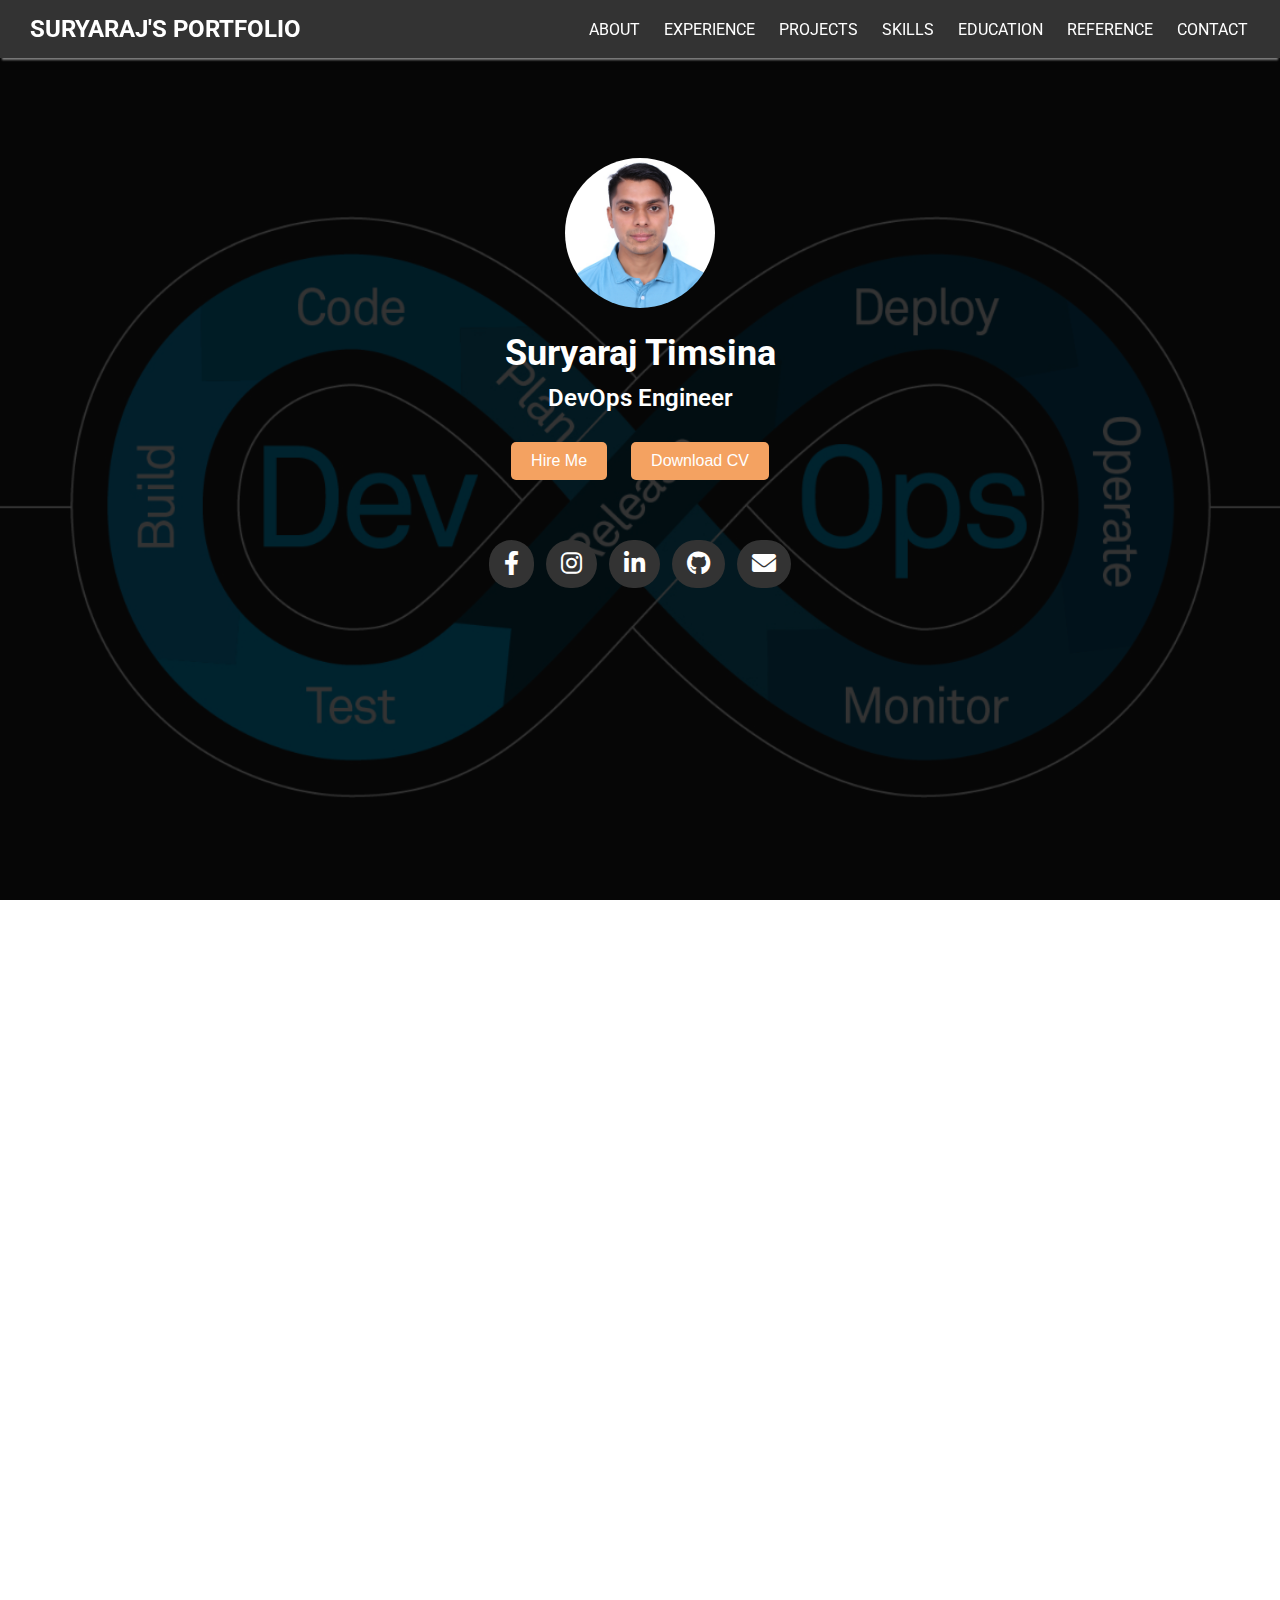
==== index.html @ a890db84 "Education draft" ====
<!DOCTYPE html>
<html lang="en">

<head>
  <meta charset="UTF-8">
  <meta name="viewport" content="width=device-width, initial-scale=1.0">
  <meta http-equiv="X-UA-Compatible" content="ie=edge">
  <title>Suryaraj Timsina - DevOps Professional</title>
  <link rel="stylesheet" href="styles.css">
  <link href="https://fonts.googleapis.com/css2?family=Roboto:wght@400;500;700&display=swap" rel="stylesheet">
  <link rel="stylesheet" href="https://cdnjs.cloudflare.com/ajax/libs/font-awesome/6.0.0-beta3/css/all.min.css">
</head>

<body>

  <header>
    <div class="logo" id="logo">
      SURYARAJ'S PORTFOLIO
    </div>
    <nav>
      <ul class="nav-links">
        <li><a href="#about">ABOUT</a></li>
        <li><a href="#experience">EXPERIENCE</a></li>
        <li><a href="#projects">PROJECTS</a></li>
        <li><a href="#skills">SKILLS</a></li>
        <li><a href="#education">EDUCATION</a></li>
        <li><a href="#reference">REFERENCE</a></li>
        <li><a href="#contact">CONTACT</a></li>
      </ul>
    </nav>
  </header>

  <!-- Landing Page Content -->
  <section class="hero" id="landingPage">
    <img class="background-img" src="background.jpg" alt="Background Image">
    <div class="hero-content">
      <img src="profile.jpg" alt="Suryaraj Timsina" class="profile-pic">
      <h1>Suryaraj Timsina</h1>
      <h2>DevOps Engineer</h2>
      <div class="buttons">
        <button class="btn" onclick="window.location.href='mailto:devopsuryaraj@gmail.com'">Hire Me</button>
        <button class="btn" onclick="window.location.href='SuryarajTimsina.pdf'">Download CV</button>
      </div>
      <div class="social-icons">
        <a href="https://www.facebook.com" target="_blank"><i class="fab fa-facebook-f"></i></a>
        <a href="https://www.instagram.com" target="_blank"><i class="fab fa-instagram"></i></a>
        <a href="https://www.linkedin.com" target="_blank"><i class="fab fa-linkedin-in"></i></a>
        <a href="https://github.com" target="_blank"><i class="fab fa-github"></i></a>
        <a href="mailto:devopsuryaraj@gmail.com"><i class="fas fa-envelope"></i></a>
      </div>
    </div>
  </section>


  <!-- About Section -->
  <section id="about">
    <div class="container">
      <h2>About Me</h2>
      <p>I am a results-driven DevOps professional with over 9 years of experience in automating, optimizing, and implementing Continuous Integration/Continuous Deployment (CI/CD) pipelines to enhance software delivery. My expertise lies in containerization, cloud infrastructure, and configuration management, enabling teams to achieve scalable and secure deployments. I am passionate about staying on the cutting edge of technology, with a focus on DevSecOps and implementing best practices in cloud computing.</p>
    </div>
  </section>

  <!-- Experience Section -->
  <section id="experience">
    <h2>Experience</h2>
    <div class="experience-container">
      <!-- Experience item 1 -->
      <div class="experience-item">
        <h3>DevOps Trainer</h3>
        <h4>TechAxis | Kumaripati, Nepal | 08/2022 - Present</h4>
        <div class="experience-summary">
          <p>Authored and delivered DevOps training to 290+ individuals.</p>
          <button class="see-more-btn">See More</button>
        </div>
        <div class="experience-details">
          <ul>
            <li>Successfully trained and guided students for AWS Cloud certification, with 70% passing the AWS SAA-C03 exam.</li>
            <li>Organized and led 10+ DevOps workshops, resulting in a 40% increase in tool adoption and hands-on proficiency among participants.</li>
            <li>Successfully guided teams in automating infrastructure provisioning for over 50 projects.</li>
            <li>Conducted webinars and online workshops reaching over 500 participants globally.</li>
          </ul>
        </div>
      </div>

      <!-- Experience item 2 -->
      <div class="experience-item">
        <h3>Senior System Engineer</h3>
        <h4>LogPoint | Jawalakhel, Nepal | 05/2018 - 07/2024</h4>
        <div class="experience-summary">
          <p>Engineered and optimized Docker-based CI/CD pipelines.</p>
          <button class="see-more-btn">See More</button>
        </div>
        <div class="experience-details">
          <ul>
            <li>Streamlined cloud VM image creation (AWS AMI, Azure VHD, OVA) using Packer, Terraform, PowerShell, and Jenkins, stabilizing artifacts by 95%.</li>
            <li>Promoted a DevOps culture across teams, enhancing system reliability and developer productivity by 60%.</li>
            <li>Introduced open-source security tools (SNYK, OPENVAS, Trivy) to strengthen container security and improve resilience by 80%.</li>
          </ul>
        </div>
      </div>

      <!-- Experience item 3 -->
      <div class="experience-item">
        <h3>IT Engineer</h3>
        <h4>Deerwalk Services Pvt. Ltd. | Sifal, Nepal | 06/2015 - 05/2018</h4>
        <div class="experience-summary">
          <p>Deployed and maintained Ubuntu, CentOS, and Windows servers.</p>
          <button class="see-more-btn">See More</button>
        </div>
        <div class="experience-details">
          <ul>
            <li>Revamped network infrastructure by upgrading 35+ Cisco smart switches and automating configurations with Ansible, improving deployment efficiency.</li>
            <li>Ensured HIPAA compliance by implementing data security measures, reducing security vulnerabilities by 55%.</li>
            <li>Strengthened physical and cybersecurity by conducting vulnerability scans with Nessus, deploying ESET antivirus, and managing surveillance systems.</li>
          </ul>
        </div>
      </div>
    </div>
  </section>
  
  <!-- Projects Section -->
  <section id="projects">
    <div class="container">
      <h2>Projects</h2>
      <p>Information about your projects...</p>
    </div>
  </section>
  
  <!-- Skills Section -->
  <section id="skills">
    <h2>Skills</h2>
    <div class="skills-container">
      <div class="skills-column">
        <div class="skill">
          <label for="terraform">Terraform</label>
          <div class="progress-bar-container">
            <div class="progress-bar" data-progress="90"></div>
            <span class="percentage">0%</span>
          </div>
        </div>
        <div class="skill">
          <label for="aws">AWS Services</label>
          <div class="progress-bar-container">
            <div class="progress-bar" data-progress="80"></div>
            <span class="percentage">0%</span>
          </div>
        </div>
        <div class="skill">
          <label for="python">Python & Shell Scripting</label>
          <div class="progress-bar-container">
            <div class="progress-bar" data-progress="70"></div>
            <span class="percentage">0%</span>
          </div>
        </div>
        <div class="skill">
          <label for="postgres">PostgreSQL, MySQL, Mongo</label>
          <div class="progress-bar-container">
            <div class="progress-bar" data-progress="75"></div>
            <span class="percentage">0%</span>
          </div>
        </div>
      </div>
  
      <div class="skills-column">
        <div class="skill">
          <label for="docker">Docker</label>
          <div class="progress-bar-container">
            <div class="progress-bar" data-progress="85"></div>
            <span class="percentage">0%</span>
          </div>
        </div>
        <div class="skill">
          <label for="kubernetes">Kubernetes</label>
          <div class="progress-bar-container">
            <div class="progress-bar" data-progress="70"></div>
            <span class="percentage">0%</span>
          </div>
        </div>
        <div class="skill">
          <label for="jenkins">Jenkins</label>
          <div class="progress-bar-container">
            <div class="progress-bar" data-progress="70"></div>
            <span class="percentage">0%</span>
          </div>
        </div>
        <div class="skill">
          <label for="ansible">Ansible</label>
          <div class="progress-bar-container">
            <div class="progress-bar" data-progress="80"></div>
            <span class="percentage">0%</span>
          </div>
        </div>
      </div>
    </div>
  </section>   

<!-- Education Section -->
<section id="education">
  <h2>Education & Certifications</h2>
  <div class="education-container">
    <!-- Left Column: Formal Education -->
    <div class="education-left">
      <div class="education-item">
        <div class="education-icon">
          <i class="fas fa-graduation-cap"></i>
        </div>
        <h3>Deerwalk Institute of Technology, Sifal, Kathmandu</h3>
        <p class="degree">Bachelor of Science - Computer Science Information & Technology</p>
      </div>
  
      <div class="education-item">
        <div class="education-icon">
          <i class="fas fa-graduation-cap"></i>
        </div>
        <h3>Pokhara Higher Secondary School, Bagar, Pokhara</h3>
        <p class="degree">+2 Science</p>
      </div>
    </div>

    <!-- Right Column: Certifications and Trainings -->
    <div class="education-right">
      <!-- Certifications Box -->
      <div class="education-item certifications">
        <div class="education-icon">
          <i class="fas fa-certificate"></i>
        </div>
        <h3>Certifications</h3>
        <ul class="trainings-list">
          <li><strong><a href="https://www.redhat.com/en/services/certification" target="_blank">RHCSA, RHCE [170-276-836]</a></strong></li>
          <li><strong>Agile Foundation</strong></li>
          <li><strong>Microservices and DevOps</strong></li>
        </ul>
      </div>

      <!-- Trainings Box -->
      <div class="education-item trainings">
        <div class="education-icon">
          <i class="fas fa-certificate"></i>
        </div>
        <h3>Trainings</h3>
        <ul class="trainings-list">
          <li><strong>Linux Basics</strong></li>
          <li><strong>Power Workshop on Java Programming</strong></li>
        </ul>
      </div>
    </div>
  </div>
</section>

  <!-- Reference Section -->
  <section id="reference">
    <div class="container">
      <h2>Reference</h2>
      <p>References or testimonials...</p>
    </div>
  </section>

  <!-- Contact Section -->
  <section id="contact">
    <div class="container">
      <h2>Contact</h2>
      <p>Contact details...</p>
    </div>
  </section>

  <footer>
    <p>&copy; 2024 Suryaraj Timsina. All Rights Reserved.</p>
  </footer>

  <script>
    // Scroll the page to the top (landing page) when the logo is clicked
    document.getElementById("logo").addEventListener("click", function () {
      document.getElementById("landingPage").scrollIntoView({ behavior: "smooth" });
    });

    // Toggle "See More" content visibility for all experiences
    document.querySelectorAll('.see-more-btn').forEach(function (button) {
      button.addEventListener('click', function () {
        const details = this.parentElement.nextElementSibling; // The details container
        const summary = this.parentElement; // The summary container

        // Toggle visibility of the full details
        if (details.style.display === 'none' || details.style.display === '') {
          details.style.display = 'block';
          this.textContent = 'See Less';
        } else {
          details.style.display = 'none';
          this.textContent = 'See More';
        }
      });
    });

    // Function to animate the progress bars
    function animateProgressBars(entries) {
      entries.forEach(entry => {
        if (entry.isIntersecting) {
          const progressBars = entry.target.querySelectorAll('.progress-bar');
          progressBars.forEach(bar => {
            const targetPercentage = bar.getAttribute('data-progress');
            const percentageSpan = bar.nextElementSibling;

            // Animate the progress bar
            bar.style.width = targetPercentage + '%';

            // Update the percentage text
            let currentPercentage = 0;
            const interval = setInterval(() => {
              if (currentPercentage < targetPercentage) {
                currentPercentage++;
                percentageSpan.textContent = `${currentPercentage}%`;
              } else {
                clearInterval(interval);
              }
            }, 10);
          });
        }
      });
    }

    // Setup IntersectionObserver
    const skillsSection = document.querySelector('#skills');
    const observer = new IntersectionObserver(animateProgressBars, {
      threshold: 0.5 // Trigger when 50% of the skills section is in view
    });

    observer.observe(skillsSection);
  </script>

</body>
</html>
---- styles.css ----
/* General Styling */
* {
  margin: 0;
  padding: 0;
  box-sizing: border-box;
}

html, body {
  height: 100%;
  scroll-behavior: smooth; /* Smooth scrolling for the entire page */
  font-family: 'Roboto', sans-serif;
  overflow-x: hidden; /* Prevent horizontal scrolling */
}

body {
  display: flex;
  flex-direction: column;
  height: 100vh; /* Ensure body takes full viewport height */
  overflow-y: scroll; /* Enable vertical scrolling */
}

/* Sticky Navigation Menu */
header {
  position: sticky;
  top: 0;
  background-color: #333;
  padding: 5px 0;
  z-index: 100; /* Ensures menu stays above content */
  display: flex;
  justify-content: space-between;
  align-items: center;
  width: 100%;
  box-shadow: 0 4px 2px -2px gray; /* Optional: Adds shadow for visual separation */
}

header .logo {
  font-size: 24px;
  font-weight: bold;
  color: white;
  cursor: pointer;
  padding: 10px;
  margin-left: 20px; /* Add some space from the left */
  text-align: left;
}

header .nav-links {
  display: flex;
  justify-content: center;
  margin-right: 20px;
}

header .nav-links li {
  list-style: none;
  margin: 0 2px; /* Reduced space between menu items */
}

header .nav-links a {
  color: white;
  text-decoration: none;
  font-size: 16px;
  padding: 4px 10px;
  transition: background-color 0.3s ease;
}

header .nav-links a:hover {
  background-color: #555;
}

/* Active menu item style */
header .nav-links a.active {
  background-color: #f4a261;
  color: #fff;
}

/* Section Styling */
section {
  padding: 60px 20px;
  text-align: center;
  min-height: 100vh; /* Full viewport height */
  scroll-snap-align: start; /* Ensures each section snaps into place */
  background-color: #f4f4f9;
  border-bottom: 2px solid #ddd;
  overflow: hidden; /* Hide overflow to keep the layout clean */
  position: relative; /* Ensure sections stack properly */
  z-index: 1;
}

/* Section Headings */
section h2 {
  font-size: 32px;
  margin-bottom: 20px;
  font-weight: 600;
  margin-top: 60px;
}

section p {
  font-size: 18px;
  color: #555;
}

/* Hero Section Styling */
.hero {
  position: relative;
  text-align: center;
  background-color: #2d3436;
  color: white;
  padding: 80px 20px;
  z-index: 1;
}

.hero::before {
  content: "";
  position: absolute;
  top: 0;
  left: 0;
  width: 100%;
  height: 100%;
  background-color: rgba(0, 0, 0, 0.8); /* Increased opacity for more dim effect */
  z-index: 0;
}

.hero .background-img {
  width: 100%;
  height: 100%;
  position: absolute;
  top: 0;
  left: 0;
  z-index: -1;
  object-fit: cover;
}

.hero-content {
  position: relative;
  z-index: 1;
}

.hero .profile-pic {
  width: 150px;
  height: 150px;
  border-radius: 50%;
  object-fit: cover;
  margin: 20px auto;
}

.hero h1 {
  font-size: 36px;
  font-weight: 700;
}

.hero h2 {
  font-size: 24px;
  margin-top: 10px;
}

.hero .buttons {
  margin-top: 20px;
}

.hero .btn {
  background-color: #f4a261;
  color: white;
  padding: 10px 20px;
  margin: 10px;
  border: none;
  border-radius: 5px;
  cursor: pointer;
  font-size: 16px;
}

.hero .btn:hover {
  background-color: #e76f51;
}

/* Social Icons Styling */
.hero .social-icons {
  position: relative;
  top: 60px;
}

.hero .social-icons a {
  color: white;
  text-decoration: none;
  margin: 0 4px;
  font-size: 24px;
  padding: 10px 15px;
  background-color: #333;
  border-radius: 25px;
  transition: background-color 0.3s ease, transform 0.3s ease;
}

.hero .social-icons a:hover {
  background-color: #f4a261;
  transform: scale(1.1);
}

/* Container for About, Projects, Education, References, Contact */
.container {
  max-width: 1200px;
  margin: 20px auto;
  padding: 20px;
  background-color: #fff;
  border-radius: 10px;
  border: 2px solid #ddd;
  box-shadow: 0 4px 10px rgba(0, 0, 0, 0.1);
}

/* Skills Section */
.skills-container {
  display: flex;
  justify-content: space-between;
  flex-wrap: wrap;
  max-width: 1200px;
  margin: 20px auto;
  padding: 20px;
  background-color: #fff;
  border-radius: 10px;
  border: 2px solid #ddd;
  box-shadow: 0 4px 10px rgba(0, 0, 0, 0.1);
}

.skills-wrapper {
  display: flex;
  flex-direction: column;
  align-items: center;
  width: 100%;
  max-width: 1200px;
  margin: 40px auto;
  padding: 20px;
  background-color: #fff;
  border-radius: 10px;
  border: 2px solid #ddd;
  box-shadow: 0 4px 10px rgba(0, 0, 0, 0.1);
}

.skills-column {
  width: 48%;
}

.skill {
  margin-bottom: 20px;
  text-align: left;
}

label {
  font-size: 18px;
  color: #333;
  display: block;
  margin-bottom: 5px;
  text-align: left;
}

.progress-bar-container {
  position: relative;
  width: 100%;
  height: 5px; /* Reduced height to make it thinner */
  background-color: #e0e0e0;
  border-radius: 10px;
  margin-bottom: 15px;
}

.progress-bar {
  position: absolute;
  top: 0;
  left: 0;
  height: 100%;
  background-color: #f4a261;
  border-radius: 10px;
  width: 0%; /* Start at 0% width */
  transition: width 2s ease; /* Smooth transition when animating the width */
}

.percentage {
  position: absolute;
  top: -20px; /* Move above the progress bar */
  right: 10px; /* Align to the top-right */
  font-weight: bold;
  font-size: 14px;
  color: black; /* Change percentage text color to black */
}

/* Responsive Design for Skills */
@media (max-width: 768px) {
  .skills-column {
    width: 100%; /* Stack columns on smaller screens */
  }
}

/* Experience Section Container */
.experience-container {
  max-width: 1200px; /* Same width as skills-container */
  margin: 20px auto; /* Center the container */
  padding: 20px;
  background-color: #f9f9f9;
  border: 2px solid #ddd;
  border-radius: 10px;
  box-shadow: 0 4px 10px rgba(0, 0, 0, 0.1); /* Add a subtle shadow */
  overflow-y: auto; /* Enable scrolling if content overflows */
  box-sizing: border-box; /* Include padding in width calculations */
}

/* Individual Experience Items */
.experience-item {
  margin-bottom: 20px;
  padding-left: 20px;
  text-align: left; /* Left-align experience content */
}

/* Job Titles */
.experience-item h3 {
  font-size: 22px;
  color: #333;
  margin-bottom: 5px;
  text-align: left;
}

/* Company and Date Information */
.experience-item h4 {
  font-size: 18px;
  color: #555;
  margin-bottom: 10px;
  text-align: left;
}

/* Summary (initial visible content) */
.experience-summary p {
  font-size: 16px;
  color: #333;
  text-align: left; /* Left-align the summary paragraph */
}

/* Bullet Points */
.experience-item ul {
  list-style-type: disc;
  padding-left: 40px;
  font-size: 16px;
  color: #666;
  text-align: left; /* Left-align bullet points */
}

.experience-item ul li {
  margin-bottom: 8px;
}

/* Experience Details (Initially hidden) */
.experience-details {
  display: none;
  margin-top: 10px;
  padding-left: 20px;
}

/* Button styling */
.see-more-btn {
  background-color: #f4a261;
  color: white;
  padding: 8px 16px;
  border: none;
  border-radius: 5px;
  cursor: pointer;
  font-size: 16px;
  margin-top: 10px;
  transition: background-color 0.3s;
}

.see-more-btn:hover {
  background-color: #e76f51;
}

/* Footer Styling */
footer {
  background-color: #333;
  color: white;
  text-align: center;
  padding: 20px;
  margin-top: auto;
  width: 100%;
}

/* Responsive Design */
@media (max-width: 768px) {
  header {
    flex-direction: column;
    text-align: center;
  }

  header .nav-links {
    flex-direction: column;
  }

  header .nav-links li {
    margin: 10px 0;
  }

  section h2 {
    font-size: 28px;
  }

  section p {
    font-size: 16px;
  }

  .skills-container {
    flex-direction: column;
    align-items: center;
  }

  .skills-column {
    width: 100%;
  }
}

@media (max-width: 480px) {
  .hero .profile-pic {
    width: 120px;
    height: 120px;
  }

  .hero h1 {
    font-size: 24px;
  }

  .hero h2 {
    font-size: 18px;
  }

  section h2 {
    font-size: 24px;
  }

  section p {
    font-size: 14px;
  }
}

/* General Education Container Styling */
.education-container {
  display: flex;
  justify-content: space-between;
  gap: 20px; /* Gap between left and right columns */
  flex-wrap: wrap;
  max-width: 1200px;
  margin: 0 auto;
}

.education-left,
.education-right {
  width: 48%; /* Adjust width for both columns */
  flex-grow: 1;
}

/* Education Item */
.education-item {
  background-color: #fff;
  padding: 20px;
  width: 100%;
  max-width: 500px;
  border-radius: 10px;
  box-shadow: 0 10px 30px rgba(0, 0, 0, 0.1);
  text-align: left;
  transition: all 0.3s ease-in-out;
}

/* Add margin to the formal education items for spacing */
.education-left .education-item {
  margin-bottom: 20px; /* Space between Bachelor and +2 items */
}

.education-item:hover {
  transform: translateY(-10px);
  box-shadow: 0 15px 50px rgba(0, 0, 0, 0.15);
}

/* Education Icon */
.education-icon {
  font-size: 40px;
  color: #f4a261;
  margin-bottom: 10px;
}

/* Education Item Titles */
.education-item h3 {
  font-size: 24px;
  color: #333;
  margin-bottom: 10px;
}

/* Degree and Year */
.degree {
  font-size: 18px;
  color: #555;
  margin-bottom: 10px;
}

.year {
  font-size: 16px;
  color: #777;
}

/* Training and Certifications Lists */
.trainings-list {
  list-style: none;
  padding-left: 0;
  font-size: 18px;
  color: #555;
  text-align: left;
}

.trainings-list li {
  margin-bottom: 8px;
}

.trainings-list a {
  text-decoration: none;
  color: #f4a261;
}

.trainings-list a:hover {
  text-decoration: underline;
  color: #e76f51;
}

/* Certifications Box Styling */
.education-right .certifications {
  background-color: #f9f9f9;
  margin-bottom: 20px; /* Space between the certifications and trainings */
}

/* Trainings Box Styling */
.education-right .trainings {
  background-color: #f2f2f2; /* Light background color for trainings */
}

/* Responsive Design for Education */
@media (max-width: 768px) {
  .education-left,
  .education-right {
    width: 100%; /* Stack both columns on smaller screens */
  }
}
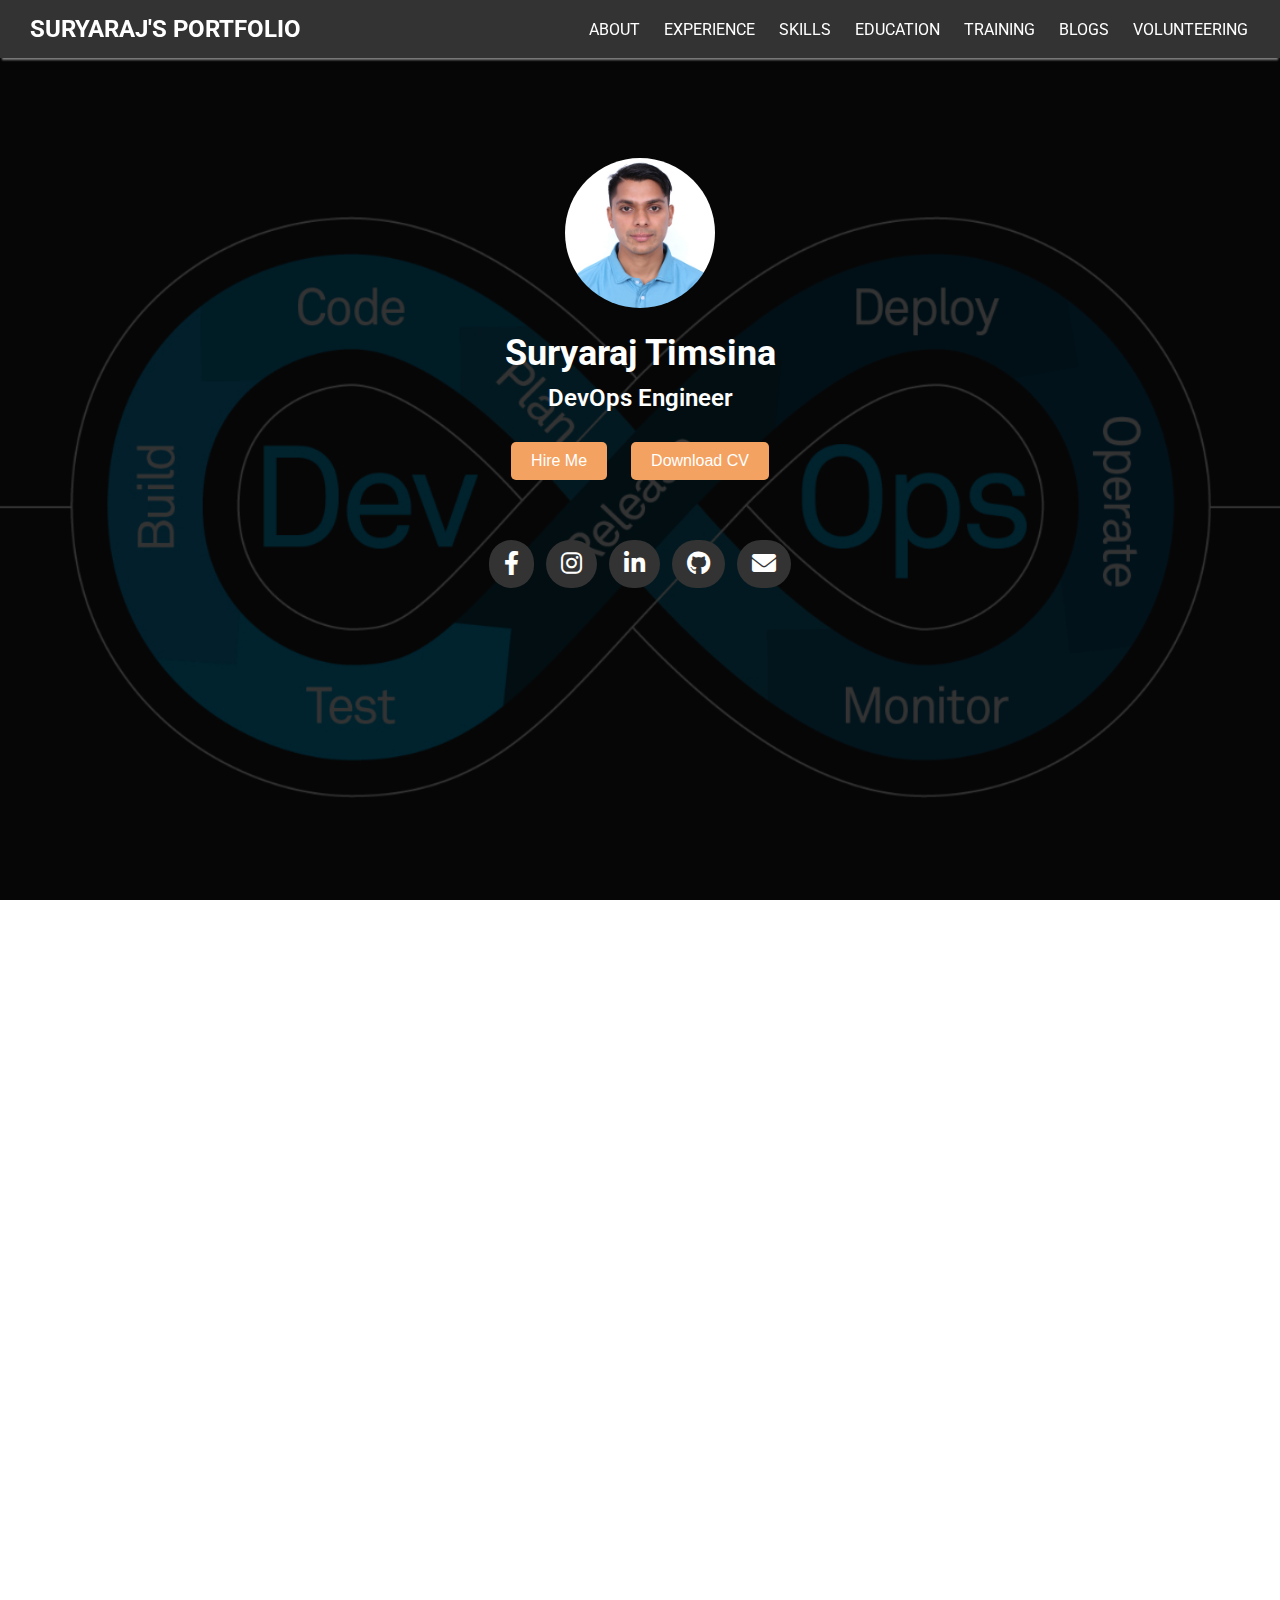
==== commit 46f3e73b: "added volunteering" ====
--- a/index.html
+++ b/index.html
@@ -21,11 +21,11 @@
       <ul class="nav-links">
         <li><a href="#about">ABOUT</a></li>
         <li><a href="#experience">EXPERIENCE</a></li>
-        <li><a href="#projects">PROJECTS</a></li>
         <li><a href="#skills">SKILLS</a></li>
         <li><a href="#education">EDUCATION</a></li>
-        <li><a href="#reference">REFERENCE</a></li>
-        <li><a href="#contact">CONTACT</a></li>
+        <li><a href="#training">TRAINING</a></li>
+        <li><a href="#blog">BLOGS</a></li>
+        <li><a href="#volunteering">VOLUNTEERING</a></li>
       </ul>
     </nav>
   </header>
@@ -51,15 +51,39 @@
     </div>
   </section>
 
-
-  <!-- About Section -->
   <section id="about">
-    <div class="container">
-      <h2>About Me</h2>
-      <p>I am a results-driven DevOps professional with over 9 years of experience in automating, optimizing, and implementing Continuous Integration/Continuous Deployment (CI/CD) pipelines to enhance software delivery. My expertise lies in containerization, cloud infrastructure, and configuration management, enabling teams to achieve scalable and secure deployments. I am passionate about staying on the cutting edge of technology, with a focus on DevSecOps and implementing best practices in cloud computing.</p>
-    </div>
-  </section>
-
+    <div class="about-container">
+      <h2>About</h2>
+      <p class="intro">Hi there, I'm <strong>Suryaraj Timsina</strong>, a passionate DevOps engineer committed to shaping the future of software development.</p>
+  
+      <div class="about-content">
+        <!-- Left Column -->
+        <div class="about-left">
+          <p>I am a DevOps professional with 9+ years of experience in automating and optimizing CI/CD pipelines. I specialize in containerization, cloud infrastructure, and configuration management, enabling teams to achieve secure and scalable deployments.</p>
+          <p>I'm passionate about emerging technologies and DevSecOps, and I focus on helping teams adopt cloud computing best practices for more efficient software delivery.</p>
+          <p>Throughout my career, I’ve led digital transformations, delivering impactful solutions for businesses and end users.</p>
+        </div>
+  
+        <!-- Right Column -->
+        <div class="about-right">
+          <div class="key-stats">
+            <h3>Key Stats & Achievements</h3>
+            <ul>
+              <li><strong>9+ Years</strong> of experience in DevOps</li>
+              <li><strong>50+</strong> teams trained in cloud & DevOps</li>
+              <li><strong>70%</strong> improvement in efficiency through automation</li>
+            </ul>
+          </div>
+  
+          <div class="about-mission">
+            <h3>Mission Statement</h3>
+            <p>My mission is to integrate software development and IT operations, empowering businesses to deliver faster, safer, and more reliable solutions.</p>
+          </div>
+        </div>
+      </div>
+    </div>
+  </section>  
+  
   <!-- Experience Section -->
   <section id="experience">
     <h2>Experience</h2>
@@ -118,11 +142,11 @@
     </div>
   </section>
   
-  <!-- Projects Section -->
-  <section id="projects">
-    <div class="container">
-      <h2>Projects</h2>
-      <p>Information about your projects...</p>
+  <!-- Training Section -->
+  <section id="training">
+    <div class="training-container">
+      <h2>Training & Workshops</h2>
+      <p>Training and workshops...</p>
     </div>
   </section>
   
@@ -247,21 +271,50 @@
   </div>
 </section>
 
-  <!-- Reference Section -->
-  <section id="reference">
+  <!-- Blog Section -->
+  <section id="blog">
     <div class="container">
-      <h2>Reference</h2>
-      <p>References or testimonials...</p>
+      <h2> Blogs & Articles</h2>
+      <p>Blogs and Articles</p>
     </div>
   </section>
 
-  <!-- Contact Section -->
-  <section id="contact">
-    <div class="container">
-      <h2>Contact</h2>
-      <p>Contact details...</p>
-    </div>
-  </section>
+<!-- Volunteering Section -->
+<section id="volunteering">
+  <div class="volunteering-container">
+    <h2>Volunteering</h2>
+    <div class="volunteering-content">
+      <!-- Volunteering Item 1 -->
+      <div class="volunteering-item">
+        <h3>ICT Consultant</h3>
+        <h4>Himalayan Children’s Charities and TPRF</h4>
+        <span class="volunteering-dates">04/2017 - 06/2021</span>
+        <p>Provided IT consultancy to improve digital infrastructure and supported various initiatives for children's education and welfare.</p>
+      </div>
+      <!-- Volunteering Item 2 -->
+      <div class="volunteering-item">
+        <h3>ICT Instructor</h3>
+        <h4>Deerwalk Institute of Technology</h4>
+        <span class="volunteering-dates">05/2017 - 07/2017</span>
+        <p>Taught ICT concepts and skills to undergraduate students, focusing on practical applications and project-based learning.</p>
+      </div>
+      <!-- Volunteering Item 3 -->
+      <div class="volunteering-item">
+        <h3>Chartered Treasurer & International Service Director</h3>
+        <h4>Rotaract Club of Hemja</h4>
+        <span class="volunteering-dates">12/2012 - 12/2018</span>
+        <p>Led community service projects, managed financial records, and fostered international collaborations to support various causes.</p>
+      </div>
+      <!-- Volunteering Item 4 -->
+      <div class="volunteering-item">
+        <h3>IT Club Member</h3>
+        <h4>Deerwalk Institute of Technology</h4>
+        <span class="volunteering-dates">11/2014 - 11/2015</span>
+        <p>Organized tech-related events and workshops to encourage students to engage in practical IT projects and innovations.</p>
+      </div>
+    </div>
+  </div>
+</section>
 
   <footer>
     <p>&copy; 2024 Suryaraj Timsina. All Rights Reserved.</p>
--- a/styles.css
+++ b/styles.css
@@ -193,7 +193,7 @@
   transform: scale(1.1);
 }
 
-/* Container for About, Projects, Education, References, Contact */
+/* Container for Projects, Education/
 .container {
   max-width: 1200px;
   margin: 20px auto;
@@ -282,6 +282,157 @@
 @media (max-width: 768px) {
   .skills-column {
     width: 100%; /* Stack columns on smaller screens */
+  }
+}
+
+/* About Section Styling */
+#about {
+  background-color: #f7f7f7;
+  padding: 40px 20px; /* Reduced padding */
+  text-align: center;
+  border-top: 4px solid #00aaff;
+}
+
+#about h2 {
+  font-size: 32px;
+  font-weight: bold;
+  color: #333;
+  text-align: left;
+  margin-bottom: 15px; /* Reduced margin */
+  padding-bottom: 10px;
+}
+
+.intro {
+  font-size: 20px;
+  color: #555;
+  line-height: 1.6;
+  margin-bottom: 20px; /* Reduced margin */
+}
+
+/* About Content Layout */
+.about-content {
+  display: flex;
+  justify-content: space-between;
+  gap: 30px;
+  flex-wrap: wrap;
+  margin-top: 30px;
+}
+
+.about-left,
+.about-right {
+  flex: 1;
+  min-width: 300px;
+  max-width: 600px;
+}
+
+.about-left {
+  text-align: justify;
+  font-size: 18px;
+  color: #333;
+  line-height: 1.6;
+}
+.about-left p {
+  margin-bottom: 20px; /* Adds space between paragraphs */
+}
+.about-right {
+  text-align: left;
+  font-size: 18px;
+  color: #333;
+}
+
+.about-right .key-stats ul {
+  list-style-type: none;
+  padding-left: 0;
+}
+
+.key-stats li {
+  font-size: 18px;
+  color: #555;
+  margin-bottom: 10px;
+  position: relative;
+  padding-left: 25px;
+}
+
+.key-stats li::before {
+  content: '→'; /* Custom bullet arrow */
+  position: absolute;
+  left: 0;
+  top: 0;
+  font-size: 20px;
+  color: #f4a261; /* Arrow color */
+}
+
+.key-stats h3 {
+  font-size: 22px;
+  font-weight: bold;
+  color: #00aaff;
+  margin-bottom: 15px;
+}
+
+/* Mission Statement Section */
+.about-mission {
+  margin-top: 40px; /* Add more space above the mission statement */
+  text-align: left;
+}
+
+.about-mission h3 {
+  font-size: 22px;
+  font-weight: bold;
+  color: #333;
+  margin-bottom: 15px;
+}
+
+.about-mission p {
+  font-size: 18px;
+  color: #555;
+  line-height: 1.6;
+  font-style: italic;
+}
+
+/* About Container Styling */
+.about-container {
+  max-width: 1200px;
+  margin: 0 auto;
+  padding: 20px 60px; /* Reduced padding */
+  background-color: #fff;
+  border-radius: 15px;
+  box-shadow: 0 6px 20px rgba(0, 0, 0, 0.1);
+  border: 2px solid #ddd;
+  overflow-y: auto;
+  box-sizing: border-box;
+}
+
+/* Responsive Design */
+@media (max-width: 768px) {
+  .about-content {
+    flex-direction: column;
+    gap: 20px;
+  }
+
+  .about-container {
+    padding: 20px 20px;
+  }
+
+  #about h2 {
+    font-size: 28px;
+  }
+
+  .intro {
+    font-size: 18px;
+  }
+
+  .about-left,
+  .about-right {
+    max-width: 100%;
+  }
+
+  /* Key Stats Section */
+  .key-stats {
+    margin-bottom: 20px;
+  }
+
+  .about-mission p {
+    font-size: 16px;
   }
 }
 
@@ -536,3 +687,87 @@
     width: 100%; /* Stack both columns on smaller screens */
   }
 }
+
+.training-container {
+  max-width: 1200px;
+  margin: 20px auto;
+  padding: 20px;
+  background-color: #fff;
+  border-radius: 10px;
+  border: 2px solid #ddd;
+  box-shadow: 0 4px 10px rgba(0, 0, 0, 0.1);
+}
+
+/* Volunteering Section Styling */
+.volunteering-container {
+  max-width: 1200px;
+  margin: 40px auto;
+  padding: 30px;
+  background-color: #fff;
+  border-radius: 10px;
+  border: 2px solid #ddd;
+  box-shadow: 0 4px 10px rgba(0, 0, 0, 0.1);
+  text-align: left;
+}
+
+#volunteering h2 {
+  font-size: 36px;
+  text-align: center;
+  color: #333;
+  margin-bottom: 20px;
+  text-transform: uppercase;
+}
+
+.volunteering-content {
+  display: flex;
+  flex-wrap: wrap;
+  gap: 20px;
+  margin-top: 20px;
+}
+
+.volunteering-item {
+  flex: 1 1 calc(48% - 10px); /* Two items per row with a gap */
+  background-color: #f9f9f9;
+  border: 1px solid #ddd;
+  border-radius: 8px;
+  padding: 20px;
+  box-shadow: 0 4px 10px rgba(0, 0, 0, 0.05);
+  transition: transform 0.3s, box-shadow 0.3s;
+}
+
+.volunteering-item:hover {
+  transform: translateY(-10px);
+  box-shadow: 0 8px 20px rgba(0, 0, 0, 0.1);
+}
+
+.volunteering-item h3 {
+  font-size: 22px;
+  color: #333;
+  margin-bottom: 5px;
+}
+
+.volunteering-item h4 {
+  font-size: 18px;
+  color: #666;
+  margin-bottom: 10px;
+}
+
+.volunteering-dates {
+  font-size: 16px;
+  color: #999;
+  margin-bottom: 15px;
+  display: block;
+}
+
+.volunteering-item p {
+  font-size: 16px;
+  color: #555;
+  line-height: 1.6;
+}
+
+/* Responsive Design */
+@media (max-width: 768px) {
+  .volunteering-item {
+    flex: 1 1 100%; /* Single column for smaller screens */
+  }
+}
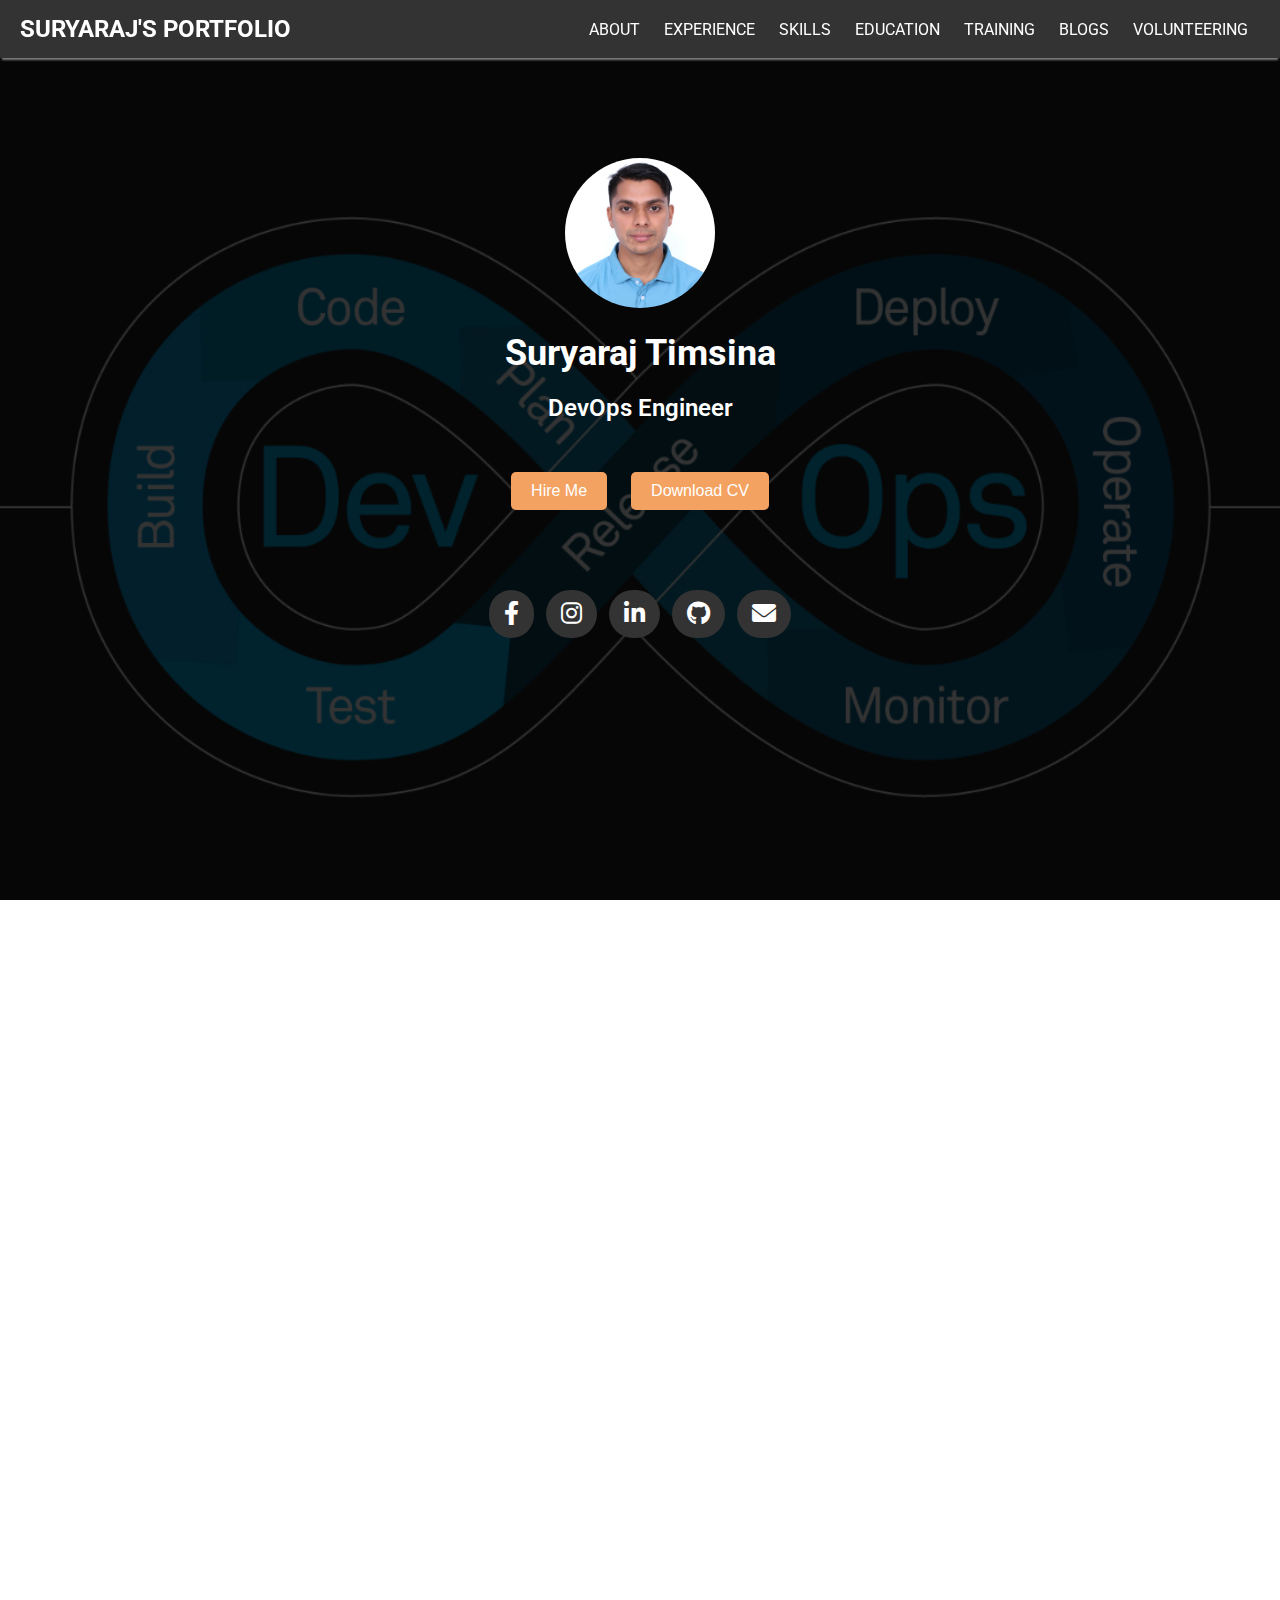
==== commit e1663dc5: "Update students count" ====
--- a/index.html
+++ b/index.html
@@ -16,6 +16,10 @@
   <header>
     <div class="logo" id="logo">
       SURYARAJ'S PORTFOLIO
+    </div>
+    <!-- Hamburger Icon for mobile -->
+    <div class="hamburger" id="hamburger" onclick="toggleMenu()">
+      <i class="fas fa-bars"></i>
     </div>
     <nav>
       <ul class="nav-links">
@@ -42,10 +46,10 @@
         <button class="btn" onclick="window.location.href='SuryarajTimsina.pdf'">Download CV</button>
       </div>
       <div class="social-icons">
-        <a href="https://www.facebook.com" target="_blank"><i class="fab fa-facebook-f"></i></a>
-        <a href="https://www.instagram.com" target="_blank"><i class="fab fa-instagram"></i></a>
-        <a href="https://www.linkedin.com" target="_blank"><i class="fab fa-linkedin-in"></i></a>
-        <a href="https://github.com" target="_blank"><i class="fab fa-github"></i></a>
+        <a href="https://www.facebook.com/rtr.suryaraj.timsina" target="_blank"><i class="fab fa-facebook-f"></i></a>
+        <a href="https://www.instagram.com/rtr.suryaraj_timsina" target="_blank"><i class="fab fa-instagram"></i></a>
+        <a href="https://www.linkedin.com/in/suryarajtimsina" target="_blank"><i class="fab fa-linkedin-in"></i></a>
+        <a href="https://github.com/srtimsina" target="_blank"><i class="fab fa-github"></i></a>
         <a href="mailto:devopsuryaraj@gmail.com"><i class="fas fa-envelope"></i></a>
       </div>
     </div>
@@ -53,7 +57,7 @@
 
   <section id="about">
     <div class="about-container">
-      <h2>About</h2>
+      <h2>About Me</h2>
       <p class="intro">Hi there, I'm <strong>Suryaraj Timsina</strong>, a passionate DevOps engineer committed to shaping the future of software development.</p>
   
       <div class="about-content">
@@ -93,12 +97,12 @@
         <h3>DevOps Trainer</h3>
         <h4>TechAxis | Kumaripati, Nepal | 08/2022 - Present</h4>
         <div class="experience-summary">
-          <p>Authored and delivered DevOps training to 290+ individuals.</p>
+          <p>Authored and delivered DevOps training to 525+ individuals.</p>
           <button class="see-more-btn">See More</button>
         </div>
         <div class="experience-details">
           <ul>
-            <li>Successfully trained and guided students for AWS Cloud certification, with 70% passing the AWS SAA-C03 exam.</li>
+            <li>Successfully trained and guided students for DevOps and AWS Cloud certification, with 70% passing the AWS SAA-C03 exam.</li>
             <li>Organized and led 10+ DevOps workshops, resulting in a 40% increase in tool adoption and hands-on proficiency among participants.</li>
             <li>Successfully guided teams in automating infrastructure provisioning for over 50 projects.</li>
             <li>Conducted webinars and online workshops reaching over 500 participants globally.</li>
@@ -141,28 +145,27 @@
       </div>
     </div>
   </section>
-  
-  <!-- Training Section -->
-  <section id="training">
-    <div class="training-container">
-      <h2>Training & Workshops</h2>
-      <p>Training and workshops...</p>
-    </div>
-  </section>
-  
+    
   <!-- Skills Section -->
   <section id="skills">
     <h2>Skills</h2>
     <div class="skills-container">
       <div class="skills-column">
         <div class="skill">
-          <label for="terraform">Terraform</label>
+          <label for="linux">Linux</label>
           <div class="progress-bar-container">
             <div class="progress-bar" data-progress="90"></div>
             <span class="percentage">0%</span>
           </div>
         </div>
         <div class="skill">
+          <label for="docker">Docker</label>
+          <div class="progress-bar-container">
+            <div class="progress-bar" data-progress="95"></div>
+            <span class="percentage">0%</span>
+          </div>
+        </div>
+        <div class="skill">
           <label for="aws">AWS Services</label>
           <div class="progress-bar-container">
             <div class="progress-bar" data-progress="80"></div>
@@ -170,50 +173,69 @@
           </div>
         </div>
         <div class="skill">
-          <label for="python">Python & Shell Scripting</label>
+          <label for="terraform">Terraform & OpenTofu</label>
+          <div class="progress-bar-container">
+            <div class="progress-bar" data-progress="80"></div>
+            <span class="percentage">0%</span>
+          </div>
+        </div>
+        <div class="skill">
+          <label for="python">Shell & Python Scripting</label>
+          <div class="progress-bar-container">
+            <div class="progress-bar" data-progress="80"></div>
+            <span class="percentage">0%</span>
+          </div>
+        </div>
+        <div class="skill">
+          <label for="postgres">PostgreSQL, MySQL, Mongo</label>
+          <div class="progress-bar-container">
+            <div class="progress-bar" data-progress="75"></div>
+            <span class="percentage">0%</span>
+          </div>
+        </div>
+      </div>
+
+      <div class="skills-column">
+        <div class="skill">
+          <label for="monitoring">Prometheus & Grafana</label>
+          <div class="progress-bar-container">
+            <div class="progress-bar" data-progress="80"></div>
+            <span class="percentage">0%</span>
+          </div>
+        </div>
+        <div class="skill">
+          <label for="kubernetes">Kubernetes</label>
           <div class="progress-bar-container">
             <div class="progress-bar" data-progress="70"></div>
             <span class="percentage">0%</span>
           </div>
         </div>
         <div class="skill">
-          <label for="postgres">PostgreSQL, MySQL, Mongo</label>
-          <div class="progress-bar-container">
-            <div class="progress-bar" data-progress="75"></div>
-            <span class="percentage">0%</span>
-          </div>
-        </div>
-      </div>
-  
-      <div class="skills-column">
-        <div class="skill">
-          <label for="docker">Docker</label>
-          <div class="progress-bar-container">
-            <div class="progress-bar" data-progress="85"></div>
-            <span class="percentage">0%</span>
-          </div>
-        </div>
-        <div class="skill">
-          <label for="kubernetes">Kubernetes</label>
-          <div class="progress-bar-container">
-            <div class="progress-bar" data-progress="70"></div>
-            <span class="percentage">0%</span>
-          </div>
-        </div>
-        <div class="skill">
           <label for="jenkins">Jenkins</label>
           <div class="progress-bar-container">
-            <div class="progress-bar" data-progress="70"></div>
+            <div class="progress-bar" data-progress="95"></div>
             <span class="percentage">0%</span>
           </div>
         </div>
         <div class="skill">
           <label for="ansible">Ansible</label>
           <div class="progress-bar-container">
+            <div class="progress-bar" data-progress="90"></div>
+            <span class="percentage">0%</span>
+          </div>
+        <div class="skill">
+          <label for="azure">Azure Cloud</label>
+          <div class="progress-bar-container">
             <div class="progress-bar" data-progress="80"></div>
             <span class="percentage">0%</span>
           </div>
         </div>
+        <div class="skill">
+          <label for="versioncontrol">Version control systems(git)</label>
+          <div class="progress-bar-container">
+            <div class="progress-bar" data-progress="90"></div>
+            <span class="percentage">0%</span>
+          </div>
       </div>
     </div>
   </section>   
@@ -271,11 +293,60 @@
   </div>
 </section>
 
+<!-- Training Section -->
+<section id="training">
+  <div class="training-container">
+    <h2>Training & Workshops</h2>
+    <div class="training-content">
+      <!-- Training Item 1 -->
+      <div class="training-item">
+        <h3>Linux System Administration Trainer</h3>
+        <h4>Professional Training Course | 2018</h4>
+        <ul>
+          <li>Linux System Administration, Module-I [RHCSA]</li>
+          <li>Linux System Administration, Module-II [RHCE part-I]</li>
+        </ul>
+      </div>
+      <!-- Training Item 2 -->
+      <div class="training-item">
+        <h3>IT and Networking Instructor</h3>
+        <h4>PowerWorkshop-IV, DWIT | 2017</h4>
+        <ul>
+          <li>Basics on networking, switching, and routing and wireless technologies</li>
+          <li>Layer-3 DNS</li>
+          <li>Hotspot management in Mikrotik RB</li>
+          <li>Setting up AD in Windows Server 2008R2</li>
+        </ul>
+      </div>
+      <!-- Training Item 3 -->
+      <div class="training-item">
+        <h3>System and Network Administration Instructor</h3>
+        <h4>PowerWorkshop-V, DWIT | 2018</h4>
+        <ul>
+          <li>Linux basics foundation module</li>
+          <li>Basics on networking, switching, and routing and wireless technologies</li>
+          <li>Layer-3 DNS</li>
+        </ul>
+      </div>
+      <!-- Training Item 4 -->
+      <div class="training-item">
+        <h3>System and Network Administration Instructor</h3>
+        <h4>PowerWorkshop-VI, DWIT | 2018</h4>
+        <ul>
+          <li>Linux basics foundation module</li>
+          <li>Basics on networking, switching, and routing and wireless technologies</li>
+          <li>Layer-3 DNS</li>
+        </ul>
+      </div>
+    </div>
+  </div>
+</section>
+
   <!-- Blog Section -->
   <section id="blog">
     <div class="container">
       <h2> Blogs & Articles</h2>
-      <p>Blogs and Articles</p>
+      <p>Thanks for visiting, we will add soon...</p>
     </div>
   </section>
 
@@ -321,6 +392,21 @@
   </footer>
 
   <script>
+      function toggleMenu() {
+      const navLinks = document.querySelector(".nav-links");
+      const hamburgerIcon = document.querySelector(".hamburger i");
+
+      navLinks.classList.toggle("active");
+
+      // Toggle between "hamburger" and "close" icons
+      if (navLinks.classList.contains("active")) {
+        hamburgerIcon.classList.remove("fa-bars");
+        hamburgerIcon.classList.add("fa-times");
+      } else {
+        hamburgerIcon.classList.remove("fa-times");
+        hamburgerIcon.classList.add("fa-bars");
+      }
+    }
     // Scroll the page to the top (landing page) when the logo is clicked
     document.getElementById("logo").addEventListener("click", function () {
       document.getElementById("landingPage").scrollIntoView({ behavior: "smooth" });
@@ -329,8 +415,8 @@
     // Toggle "See More" content visibility for all experiences
     document.querySelectorAll('.see-more-btn').forEach(function (button) {
       button.addEventListener('click', function () {
-        const details = this.parentElement.nextElementSibling; // The details container
-        const summary = this.parentElement; // The summary container
+        const details = this.parentElement.nextElementSibling;
+        const summary = this.parentElement;
 
         // Toggle visibility of the full details
         if (details.style.display === 'none' || details.style.display === '') {
@@ -373,7 +459,7 @@
     // Setup IntersectionObserver
     const skillsSection = document.querySelector('#skills');
     const observer = new IntersectionObserver(animateProgressBars, {
-      threshold: 0.5 // Trigger when 50% of the skills section is in view
+      threshold: 0.5
     });
 
     observer.observe(skillsSection);
--- a/styles.css
+++ b/styles.css
@@ -7,16 +7,16 @@
 
 html, body {
   height: 100%;
-  scroll-behavior: smooth; /* Smooth scrolling for the entire page */
+  scroll-behavior: smooth;
   font-family: 'Roboto', sans-serif;
-  overflow-x: hidden; /* Prevent horizontal scrolling */
+  overflow-x: hidden;
 }
 
 body {
   display: flex;
   flex-direction: column;
-  height: 100vh; /* Ensure body takes full viewport height */
-  overflow-y: scroll; /* Enable vertical scrolling */
+  height: 100vh;
+  overflow-y: scroll;
 }
 
 /* Sticky Navigation Menu */
@@ -25,12 +25,12 @@
   top: 0;
   background-color: #333;
   padding: 5px 0;
-  z-index: 100; /* Ensures menu stays above content */
+  z-index: 100;
   display: flex;
   justify-content: space-between;
   align-items: center;
   width: 100%;
-  box-shadow: 0 4px 2px -2px gray; /* Optional: Adds shadow for visual separation */
+  box-shadow: 0 4px 2px -2px gray;
 }
 
 header .logo {
@@ -39,8 +39,23 @@
   color: white;
   cursor: pointer;
   padding: 10px;
-  margin-left: 20px; /* Add some space from the left */
-  text-align: left;
+  margin-left: 10px;
+  text-align: left;
+}
+
+/* Hamburger Icon */
+.hamburger {
+  display: none;
+  cursor: pointer;
+  position: absolute;
+  top: 10px;
+  right: 20px;
+  z-index: 200;
+}
+
+.hamburger i {
+  font-size: 30px;
+  color: white;
 }
 
 header .nav-links {
@@ -51,7 +66,7 @@
 
 header .nav-links li {
   list-style: none;
-  margin: 0 2px; /* Reduced space between menu items */
+  margin: 0 2px;
 }
 
 header .nav-links a {
@@ -76,12 +91,12 @@
 section {
   padding: 60px 20px;
   text-align: center;
-  min-height: 100vh; /* Full viewport height */
-  scroll-snap-align: start; /* Ensures each section snaps into place */
+  min-height: 100vh; 
+  scroll-snap-align: start;
   background-color: #f4f4f9;
   border-bottom: 2px solid #ddd;
-  overflow: hidden; /* Hide overflow to keep the layout clean */
-  position: relative; /* Ensure sections stack properly */
+  overflow: hidden;
+  position: relative;
   z-index: 1;
 }
 
@@ -96,6 +111,11 @@
 section p {
   font-size: 18px;
   color: #555;
+}
+
+/* Mobile Menu */
+.nav-links.active {
+  display: block;
 }
 
 /* Hero Section Styling */
@@ -115,7 +135,7 @@
   left: 0;
   width: 100%;
   height: 100%;
-  background-color: rgba(0, 0, 0, 0.8); /* Increased opacity for more dim effect */
+  background-color: rgba(0, 0, 0, 0.8);
   z-index: 0;
 }
 
@@ -149,11 +169,11 @@
 
 .hero h2 {
   font-size: 24px;
-  margin-top: 10px;
+  margin-top: 20px;
 }
 
 .hero .buttons {
-  margin-top: 20px;
+  margin-top: 40px;
 }
 
 .hero .btn {
@@ -174,7 +194,7 @@
 /* Social Icons Styling */
 .hero .social-icons {
   position: relative;
-  top: 60px;
+  top: 80px;
 }
 
 .hero .social-icons a {
@@ -193,7 +213,7 @@
   transform: scale(1.1);
 }
 
-/* Container for Projects, Education/
+/* Container for Projects, Education*/
 .container {
   max-width: 1200px;
   margin: 20px auto;
@@ -211,7 +231,7 @@
   flex-wrap: wrap;
   max-width: 1200px;
   margin: 20px auto;
-  padding: 20px;
+  padding: 80px;
   background-color: #fff;
   border-radius: 10px;
   border: 2px solid #ddd;
@@ -252,7 +272,7 @@
 .progress-bar-container {
   position: relative;
   width: 100%;
-  height: 5px; /* Reduced height to make it thinner */
+  height: 5px;
   background-color: #e0e0e0;
   border-radius: 10px;
   margin-bottom: 15px;
@@ -265,30 +285,30 @@
   height: 100%;
   background-color: #f4a261;
   border-radius: 10px;
-  width: 0%; /* Start at 0% width */
-  transition: width 2s ease; /* Smooth transition when animating the width */
+  width: 0%;
+  transition: width 2s ease;
 }
 
 .percentage {
   position: absolute;
-  top: -20px; /* Move above the progress bar */
-  right: 10px; /* Align to the top-right */
+  top: -20px;
+  right: 10px;
   font-weight: bold;
   font-size: 14px;
-  color: black; /* Change percentage text color to black */
+  color: black;
 }
 
 /* Responsive Design for Skills */
 @media (max-width: 768px) {
   .skills-column {
-    width: 100%; /* Stack columns on smaller screens */
+    width: 100%;
   }
 }
 
 /* About Section Styling */
 #about {
   background-color: #f7f7f7;
-  padding: 40px 20px; /* Reduced padding */
+  padding: 40px 20px;
   text-align: center;
   border-top: 4px solid #00aaff;
 }
@@ -298,7 +318,7 @@
   font-weight: bold;
   color: #333;
   text-align: left;
-  margin-bottom: 15px; /* Reduced margin */
+  margin-bottom: 15px;
   padding-bottom: 10px;
 }
 
@@ -306,7 +326,7 @@
   font-size: 20px;
   color: #555;
   line-height: 1.6;
-  margin-bottom: 20px; /* Reduced margin */
+  margin-bottom: 20px;
 }
 
 /* About Content Layout */
@@ -332,7 +352,7 @@
   line-height: 1.6;
 }
 .about-left p {
-  margin-bottom: 20px; /* Adds space between paragraphs */
+  margin-bottom: 20px;
 }
 .about-right {
   text-align: left;
@@ -354,12 +374,12 @@
 }
 
 .key-stats li::before {
-  content: '→'; /* Custom bullet arrow */
+  content: '➤';
   position: absolute;
   left: 0;
   top: 0;
-  font-size: 20px;
-  color: #f4a261; /* Arrow color */
+  font-size: 15px;
+  color: #f4a261;
 }
 
 .key-stats h3 {
@@ -371,7 +391,7 @@
 
 /* Mission Statement Section */
 .about-mission {
-  margin-top: 40px; /* Add more space above the mission statement */
+  margin-top: 40px;
   text-align: left;
 }
 
@@ -393,7 +413,7 @@
 .about-container {
   max-width: 1200px;
   margin: 0 auto;
-  padding: 20px 60px; /* Reduced padding */
+  padding: 20px 60px;
   background-color: #fff;
   border-radius: 15px;
   box-shadow: 0 6px 20px rgba(0, 0, 0, 0.1);
@@ -438,22 +458,22 @@
 
 /* Experience Section Container */
 .experience-container {
-  max-width: 1200px; /* Same width as skills-container */
-  margin: 20px auto; /* Center the container */
+  max-width: 1200px;
+  margin: 20px auto;
   padding: 20px;
   background-color: #f9f9f9;
   border: 2px solid #ddd;
   border-radius: 10px;
-  box-shadow: 0 4px 10px rgba(0, 0, 0, 0.1); /* Add a subtle shadow */
-  overflow-y: auto; /* Enable scrolling if content overflows */
-  box-sizing: border-box; /* Include padding in width calculations */
+  box-shadow: 0 4px 10px rgba(0, 0, 0, 0.1);
+  overflow-y: auto;
+  box-sizing: border-box;
 }
 
 /* Individual Experience Items */
 .experience-item {
   margin-bottom: 20px;
   padding-left: 20px;
-  text-align: left; /* Left-align experience content */
+  text-align: left;
 }
 
 /* Job Titles */
@@ -476,7 +496,7 @@
 .experience-summary p {
   font-size: 16px;
   color: #333;
-  text-align: left; /* Left-align the summary paragraph */
+  text-align: left;
 }
 
 /* Bullet Points */
@@ -485,14 +505,13 @@
   padding-left: 40px;
   font-size: 16px;
   color: #666;
-  text-align: left; /* Left-align bullet points */
+  text-align: left;
 }
 
 .experience-item ul li {
   margin-bottom: 8px;
 }
 
-/* Experience Details (Initially hidden) */
 .experience-details {
   display: none;
   margin-top: 10px;
@@ -534,11 +553,34 @@
   }
 
   header .nav-links {
+    display: none;
     flex-direction: column;
+    text-align: right;
+    width: 100%;
+    padding: 20px;
+    background-color: #333;
+    position: absolute;
+    top: 0;
+    left: 0;
+    z-index: 100;
+    box-shadow: 0 4px 10px rgba(0, 0, 0, 0.1);
   }
 
   header .nav-links li {
     margin: 10px 0;
+  }
+
+  header .nav-links.active {
+    display: flex;
+  }
+
+  header .nav-links a {
+    font-size: 16px;
+    padding: 10px;
+  }
+
+  .hamburger {
+    display: block;
   }
 
   section h2 {
@@ -586,7 +628,7 @@
 .education-container {
   display: flex;
   justify-content: space-between;
-  gap: 20px; /* Gap between left and right columns */
+  gap: 20px;
   flex-wrap: wrap;
   max-width: 1200px;
   margin: 0 auto;
@@ -594,7 +636,7 @@
 
 .education-left,
 .education-right {
-  width: 48%; /* Adjust width for both columns */
+  width: 48%;
   flex-grow: 1;
 }
 
@@ -612,7 +654,7 @@
 
 /* Add margin to the formal education items for spacing */
 .education-left .education-item {
-  margin-bottom: 20px; /* Space between Bachelor and +2 items */
+  margin-bottom: 20px;
 }
 
 .education-item:hover {
@@ -672,30 +714,100 @@
 /* Certifications Box Styling */
 .education-right .certifications {
   background-color: #f9f9f9;
-  margin-bottom: 20px; /* Space between the certifications and trainings */
+  margin-bottom: 20px;
 }
 
 /* Trainings Box Styling */
 .education-right .trainings {
-  background-color: #f2f2f2; /* Light background color for trainings */
+  background-color: #f2f2f2;
 }
 
 /* Responsive Design for Education */
 @media (max-width: 768px) {
   .education-left,
   .education-right {
-    width: 100%; /* Stack both columns on smaller screens */
-  }
-}
-
+    width: 100%;
+  }
+}
+
+/* Training Section Styling */
 .training-container {
   max-width: 1200px;
-  margin: 20px auto;
-  padding: 20px;
+  margin: 40px auto;
+  padding: 10px;
   background-color: #fff;
   border-radius: 10px;
   border: 2px solid #ddd;
   box-shadow: 0 4px 10px rgba(0, 0, 0, 0.1);
+  text-align: left;
+}
+
+#training h2 {
+  font-size: 32px;
+  text-align: center;
+  color: #333;
+  margin-bottom: 20px;
+}
+
+.training-content {
+  display: flex;
+  flex-wrap: wrap;
+  gap: 20px;
+}
+
+.training-item {
+  flex: 1 1 calc(48% - 10px);
+  background-color: #f9f9f9;
+  border: 1px solid #ddd;
+  border-radius: 8px;
+  padding: 20px;
+  box-shadow: 0 4px 10px rgba(0, 0, 0, 0.05);
+  transition: transform 0.3s, box-shadow 0.3s;
+}
+
+.training-item:hover {
+  transform: translateY(-10px);
+  box-shadow: 0 8px 20px rgba(0, 0, 0, 0.1);
+}
+
+.training-item h3 {
+  font-size: 22px;
+  color: #333;
+  margin-bottom: 5px;
+}
+
+.training-item h4 {
+  font-size: 18px;
+  color: #666;
+  margin-bottom: 10px;
+}
+
+.training-item ul {
+  list-style: none;
+  padding-left: 0;
+}
+
+.training-item ul li {
+  font-size: 16px;
+  color: #555;
+  margin-bottom: 8px;
+  position: relative;
+  padding-left: 20px;
+}
+
+.training-item ul li::before {
+  content: '➤';
+  position: absolute;
+  left: 0;
+  color: #f4a261;
+  font-size: 14px;
+}
+
+/* Responsive Design */
+@media (max-width: 768px) {
+  .training-item {
+    flex: 1 1 100%;
+  }
 }
 
 /* Volunteering Section Styling */
@@ -711,11 +823,10 @@
 }
 
 #volunteering h2 {
-  font-size: 36px;
+  font-size: 32px;
   text-align: center;
   color: #333;
   margin-bottom: 20px;
-  text-transform: uppercase;
 }
 
 .volunteering-content {
@@ -726,7 +837,7 @@
 }
 
 .volunteering-item {
-  flex: 1 1 calc(48% - 10px); /* Two items per row with a gap */
+  flex: 1 1 calc(48% - 10px);
   background-color: #f9f9f9;
   border: 1px solid #ddd;
   border-radius: 8px;
@@ -768,6 +879,6 @@
 /* Responsive Design */
 @media (max-width: 768px) {
   .volunteering-item {
-    flex: 1 1 100%; /* Single column for smaller screens */
-  }
-}
+    flex: 1 1 100%;
+  }
+}
